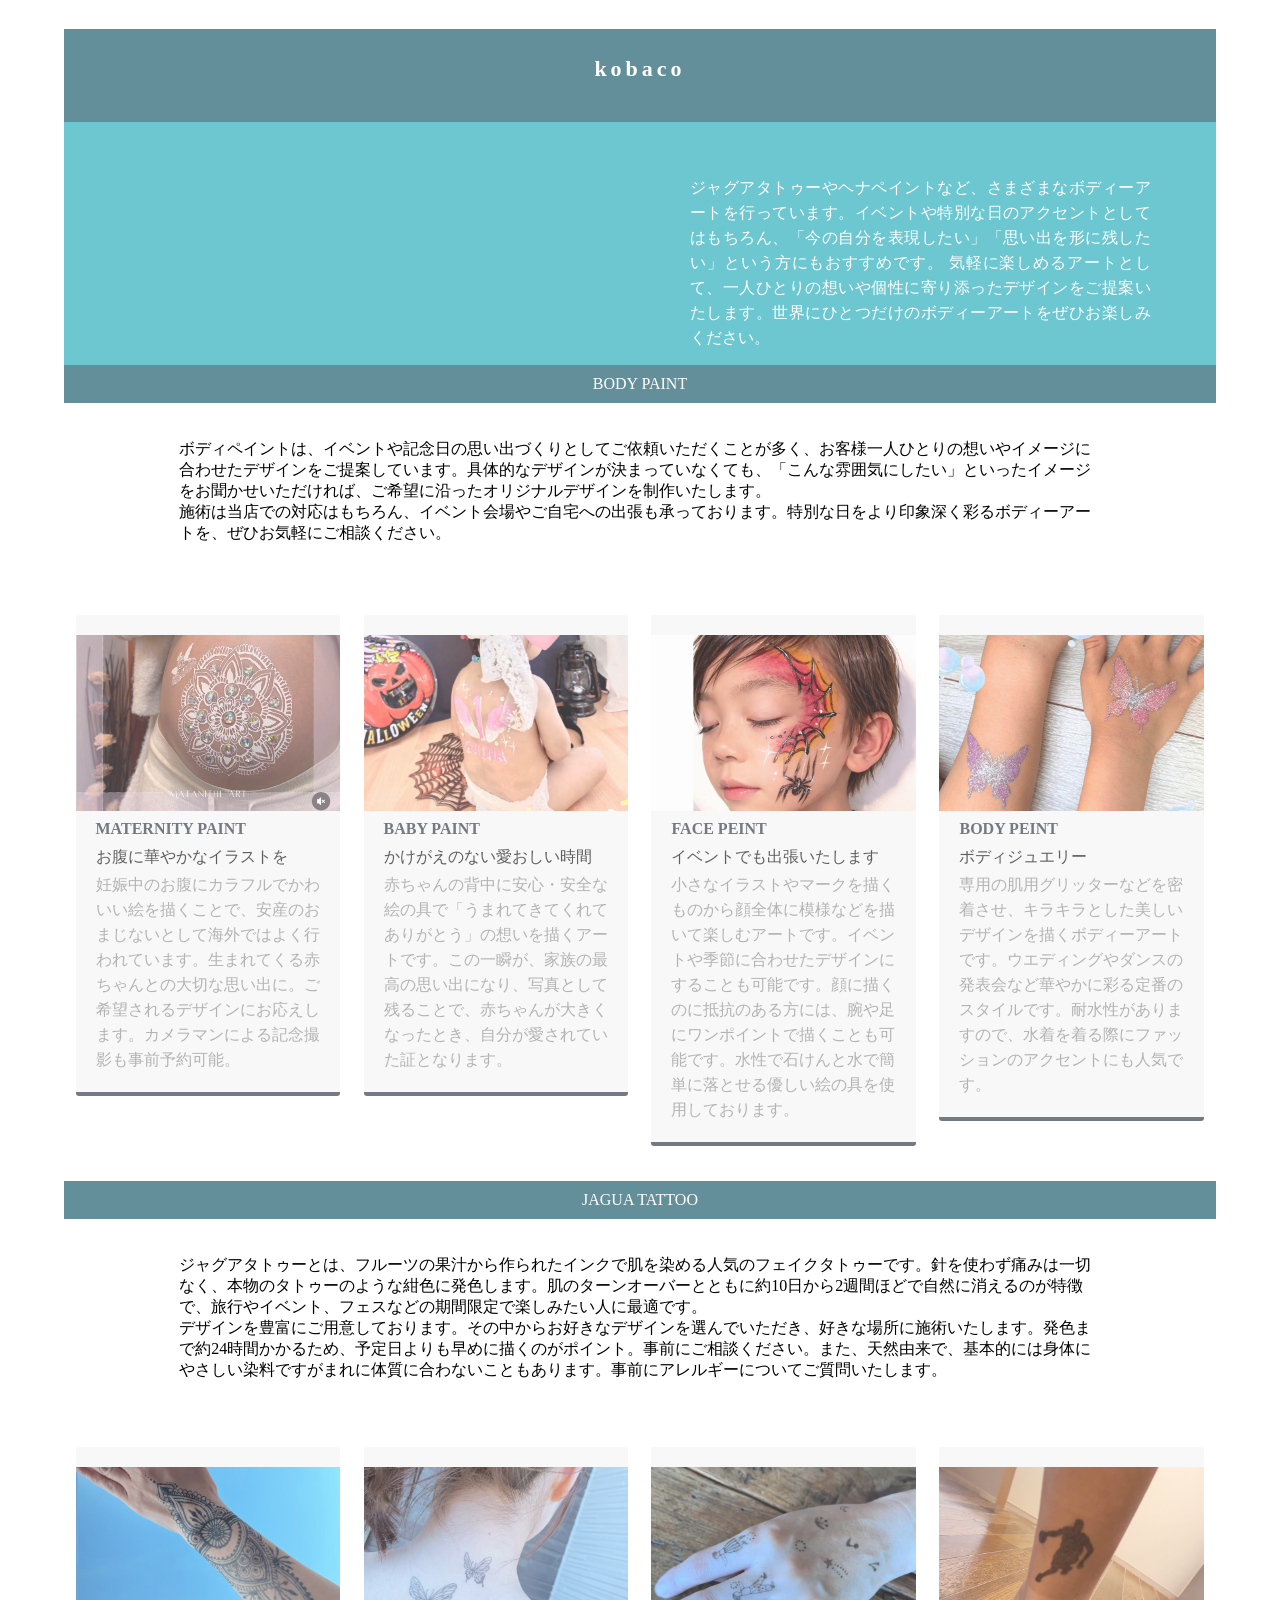
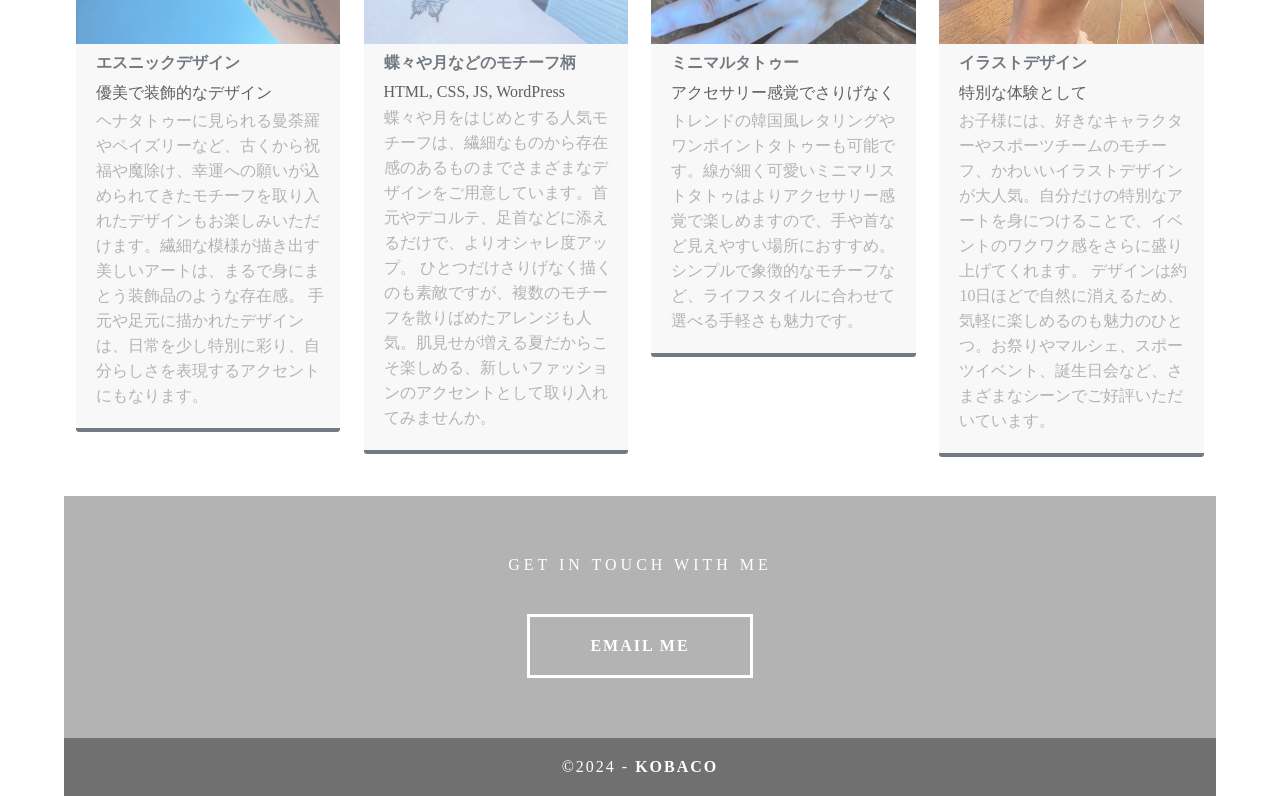
==== body_art.html @ 90313643 "Create body_art.html" ====
<!doctype html>
<html>
<head>
<meta charset="utf-8">
<meta http-equiv="X-UA-Compatible" content="IE=edge">
<meta name="viewport" content="width=device-width, initial-scale=1">
<title>kobaco body paint</title>
<link href="css/simpleGridTemplate.css" rel="stylesheet" type="text/css">
</head>
<body>
<!-- Main Container -->
<div class="container"> 
  <!-- Header -->
  <header class="header">
    <h4 class="logo">kobaco</h4>
  </header>
  <!-- Hero Section -->
  <section class="intro">
    <div class="column">
      <h3></h3>
      <img src="images/profile.png" alt="" class="profile"> </div>
    <div class="column">
      <p>ジャグアタトゥーやヘナペイントなど、さまざまなボディーアートを行っています。イベントや特別な日のアクセントとしてはもちろん、「今の自分を表現したい」「思い出を形に残したい」という方にもおすすめです。

気軽に楽しめるアートとして、一人ひとりの想いや個性に寄り添ったデザインをご提案いたします。世界にひとつだけのボディーアートをぜひお楽しみください。</p>
    </div>
  </section><br>
  <!-- Stats Gallery Section -->
  <div class="gallery">
	  <div class="title_01">BODY PAINT</div>
	  <div class="txt1">
	  <p>ボディペイントは、イベントや記念日の思い出づくりとしてご依頼いただくことが多く、お客様一人ひとりの想いやイメージに合わせたデザインをご提案しています。具体的なデザインが決まっていなくても、「こんな雰囲気にしたい」といったイメージをお聞かせいただければ、ご希望に沿ったオリジナルデザインを制作いたします。<br>

施術は当店での対応はもちろん、イベント会場やご自宅への出張も承っております。特別な日をより印象深く彩るボディーアートを、ぜひお気軽にご相談ください。</p></div>
    <div class="thumbnail"> <a href="#"><img src="img/paint_01.jpg" alt="" width="2000" class="cards"/></a>
      <h4>MATERNITY PAINT</h4>
      <p class="tag">お腹に華やかなイラストを</p>
      <p class="text_column">妊娠中のお腹にカラフルでかわいい絵を描くことで、安産のおまじないとして海外ではよく行われています。生まれてくる赤ちゃんとの大切な思い出に。ご希望されるデザインにお応えします。カメラマンによる記念撮影も事前予約可能。</p>
    </div>
    <div class="thumbnail"> <a href="#"><img src="img/paint_02.jpg" alt="" width="2000" class="cards"/></a>
      <h4>BABY PAINT</h4>
      <p class="tag">かけがえのない愛おしい時間</p>
      <p class="text_column">赤ちゃんの背中に安心・安全な絵の具で「うまれてきてくれてありがとう」の想いを描くアートです。この一瞬が、家族の最高の思い出になり、写真として残ることで、赤ちゃんが大きくなったとき、自分が愛されていた証となります。 </p>
    </div>
    <div class="thumbnail"> <a href="#"><img src="img/paint_03.jpg" alt="" width="2000" class="cards"/></a>
      <h4>FACE PEINT</h4>
      <p class="tag">イベントでも出張いたします</p>
      <p class="text_column">小さなイラストやマークを描くものから顔全体に模様などを描いて楽しむアートです。イベントや季節に合わせたデザインにすることも可能です。顔に描くのに抵抗のある方には、腕や足にワンポイントで描くことも可能です。水性で石けんと水で簡単に落とせる優しい絵の具を使用しております。</p>
    </div>
    <div class="thumbnail"> <a href="#"><img src="img/paint_04.jpg" alt="" width="2000" class="cards"/></a>
      <h4>BODY PEINT</h4>
      <p class="tag">ボディジュエリー</p>
      <p class="text_column">専用の肌用グリッターなどを密着させ、キラキラとした美しいデザインを描くボディーアートです。ウエディングやダンスの発表会など華やかに彩る定番のスタイルです。耐水性がありますので、水着を着る際にファッションのアクセントにも人気です。</p>
    </div>
  </div>
	<div class="title_01">JAGUA TATTOO</div>
	<div class="txt1">
	<p>ジャグアタトゥーとは、フルーツの果汁から作られたインクで肌を染める人気のフェイクタトゥーです。針を使わず痛みは一切なく、本物のタトゥーのような紺色に発色します。肌のターンオーバーとともに約10日から2週間ほどで自然に消えるのが特徴で、旅行やイベント、フェスなどの期間限定で楽しみたい人に最適です。<br>
		デザインを豊富にご用意しております。その中からお好きなデザインを選んでいただき、好きな場所に施術いたします。発色まで約24時間かかるため、予定日よりも早めに描くのがポイント。事前にご相談ください。また、天然由来で、基本的には身体にやさしい染料ですがまれに体質に合わないこともあります。事前にアレルギーについてご質問いたします。</p>
	</div>
  <div class="gallery">
    <div class="thumbnail"> <a href="#"><img src="img/paint_05.jpg" alt="" width="2000" class="cards"/></a>
      <h4>エスニックデザイン</h4>
      <p class="tag">優美で装飾的なデザイン</p>
      <p class="text_column">ヘナタトゥーに見られる曼荼羅やペイズリーなど、古くから祝福や魔除け、幸運への願いが込められてきたモチーフを取り入れたデザインもお楽しみいただけます。繊細な模様が描き出す美しいアートは、まるで身にまとう装飾品のような存在感。

手元や足元に描かれたデザインは、日常を少し特別に彩り、自分らしさを表現するアクセントにもなります。</p>
    </div>
    <div class="thumbnail"> <a href="#"><img src="img/paint_06.jpg" alt="" width="2000" class="cards"/></a>
      <h4>蝶々や月などのモチーフ柄</h4>
      <p class="tag">HTML, CSS, JS, WordPress</p>
      <p class="text_column">蝶々や月をはじめとする人気モチーフは、繊細なものから存在感のあるものまでさまざまなデザインをご用意しています。首元やデコルテ、足首などに添えるだけで、よりオシャレ度アップ。

ひとつだけさりげなく描くのも素敵ですが、複数のモチーフを散りばめたアレンジも人気。肌見せが増える夏だからこそ楽しめる、新しいファッションのアクセントとして取り入れてみませんか。</p>
    </div>
    <div class="thumbnail"> <a href="#"><img src="img/paint_07.jpg" alt="" width="2000" class="cards"/></a>
      <h4>ミニマルタトゥー</h4>
      <p class="tag">アクセサリー感覚でさりげなく</p>
      <p class="text_column">トレンドの韓国風レタリングやワンポイントタトゥーも可能です。線が細く可愛いミニマリストタトゥはよりアクセサリー感覚で楽しめますので、手や首など見えやすい場所におすすめ。シンプルで象徴的なモチーフなど、ライフスタイルに合わせて選べる手軽さも魅力です。</p>
    </div>
    <div class="thumbnail"> <a href="#"><img src="img/paint_08.jpg" alt="" width="2000" class="cards"/></a>
      <h4>イラストデザイン</h4>
      <p class="tag">特別な体験として</p>
      <p class="text_column">お子様には、好きなキャラクターやスポーツチームのモチーフ、かわいいイラストデザインが大人気。自分だけの特別なアートを身につけることで、イベントのワクワク感をさらに盛り上げてくれます。

デザインは約10日ほどで自然に消えるため、気軽に楽しめるのも魅力のひとつ。お祭りやマルシェ、スポーツイベント、誕生日会など、さまざまなシーンでご好評いただいています。</p>
    </div>
  </div>
  <!-- Footer Section -->
  <footer id="contact">
    <p class="hero_header">GET IN TOUCH WITH ME</p>
    <div class="button">EMAIL ME </div>
  </footer>
  <!-- Copyrights Section -->
  <div class="copyright">&copy;2024 - <strong>kobaco</strong></div>
</div>
<!-- Main Container Ends -->
</body>
</html>
---- css/simpleGridTemplate.css ----
@charset "UTF-8";
/* Body */
body {
	font-family: Cambria, "Hoefler Text", "Liberation Serif", Times, "Times New Roman", serif;
	background-color: #FFFFFF;
	margin: 0;
}
/* Container */
.container {
	width: 90%;
	margin-left: auto;
	margin-right: auto;
	background-color: #FFFFFF;
}
/* Header */
header {
	width: 100%;
	height: 8%;
	background-color: #638F9A;
	border-bottom: 1px solid #638F9A;
}
.logo {
	color: #fff;
	font-weight: bold;
	margin-left: auto;
	letter-spacing: 4px;
	margin-right: auto;
	text-align: center;
	padding-top: 18px;
	line-height: 2em;
	font-size: 22px;
}
.hero_header {
	color: #FFFFFF;
	text-align: center;
	margin: 0;
	letter-spacing: 4px;
}
/* About Section */
.text_column {
	width: 90%;
	text-align: left;
	font-weight: lighter;
	line-height: 25px;
	float: left;
	padding-left: 20px;
	padding-right: 20px;
	color: #737A82;
}
.gallery {
	clear: both;
	display: inline-block;
	width: 100%;
	background-color: #FFFFFF;
	/* [disabled]min-width: 400px;
*/
	padding-bottom: 35px;
	padding-top: 0px;
	margin-top: -5px;
	margin-bottom: 0px;
}
.thumbnail {
	width: 23%;
	text-align: center;
	float: left;
	margin-top: 35px;
	background-color: #F8F8F8;
	padding-bottom: 20px;
	margin-left: 1%;
	margin-right: 1%;
	border-radius: 3px;
	padding-top: 20px;
	border-bottom: 4px solid #737A82;
}
.gallery .thumbnail h4 {
	margin-top: 5px;
	margin-bottom: 5px;
	color: #737A82;
	text-align: left;
	padding-left: 20px;
	padding-right: 20px;
}
.gallery .thumbnail p {
	margin: 0;
	color: #B3B3B3;
	text-align: left;
	padding-left: 20px;
}

.title_01 {
	background-color: #638F9A;
	padding: 10px;
	text-align: center;
	margin: 0 auto;
	marin-top:20px;
	font-size: 16px;
	color: #fff;
	font-family: "Arial Black", Gadget, "sans-serif";
}
/* More info */
.intro {
	background-color: #ffffff;
}
.column {
	width: 50%;
	text-align: center;
	padding-top: 30px;
	float: left;
}
.intro .column h3 {
	color: #FFFFFF;
	text-align: center;
}
.intro .column p {
	color: #FFFFFF;
}
.cards {
	width: 100%;
	height: auto;
	max-width: 400px;
	max-height: 200px;
	opacity: 0.8;
}
.txt1 {
	width: 80%;
	margin: 0 auto;
	padding: 20px 50px;
}
.intro .column p {
	padding-left: 30px;
	padding-right: 30px;
	text-align: justify;
	line-height: 25px;
	font-weight: lighter;
	margin-left: 20px;
	margin-right: 20px;
	width: 80%;
	margin-top: 4%;
}
.button {
	width: 200px;
	margin-top: 40px;
	margin-right: auto;
	margin-bottom: auto;
	margin-left: auto;
	padding-top: 20px;
	padding-right: 10px;
	padding-bottom: 20px;
	padding-left: 10px;
	text-align: center;
	vertical-align: middle;
	border-radius: 0px;
	text-transform: uppercase;
	font-weight: bold;
	letter-spacing: 2px;
	border: 3px solid #FFFFFF;
	color: #FFFFFF;
	transition: all 0.3s linear;
}
.button:hover {
	background-color: #6DC7D0;
	color: #FFFFFF;
	cursor: pointer;
}
.copyright {
	text-align: center;
	padding-top: 20px;
	padding-bottom: 20px;
	background-color: #717070;
	color: #FFFFFF;
	text-transform: uppercase;
	font-weight: lighter;
	letter-spacing: 2px;
	border-top-width: 2px;
}
footer {
	background-color: #B3B3B3;
	padding-top: 60px;
	padding-bottom: 60PX;
}
.intro {
	display: inline-block;
	background-color: #6DC7D0;
}
.profile {
	width: 50%;
}
.gallery .thumbnail .tag {
	color: #5D5E5D;
	padding-bottom: 4px;
	padding-top: 4px;
	text-align: left;
	padding-left: 20px;
	padding-right: 20px;
}

/* Mobile */
@media (max-width: 320px) {
.logo {
	width: 100%;
	text-align: center;
	margin-top: 13px;
	margin-right: 0px;
	margin-bottom: 0px;
	margin-left: 0px;
}
.text_column {
	width: 100%;
	text-align: justify;
	padding: 0;
}
.intro .column p {
	width: 80%;
	margin-left: 0px;
}
.text_column {
	padding-left: 20px;
}
.thumbnail {
	width: 100%;
}
.column {
	width: 100%;
	margin-top: 0px;
}
.hero_header {
	padding-left: 10px;
	padding-right: 10px;
	line-height: 22px;
	text-align: center;
}
}

/* Small Tablets */
@media (min-width: 321px)and (max-width: 767px) {
.logo {
	width: 100%;
	text-align: center;
	margin-top: 13px;
	margin-right: 0px;
	margin-bottom: 0px;
	margin-left: 0px;
}
.text_column {
	width: 100%;
	text-align: left;
	padding: 0;
}
.thumbnail {
	width: 100%;
}
.column {
	width: 100%;
	margin-top: 0px;
}
.thumbnail {
	width: 100%;
}
.text_column {
	padding-left: 20px;
	padding-right: 20px;
	width: 90%;
}
.column {
	width: 100%;
	margin-left: 0px;
	margin-right: 0px;
}
.profile {
	width: 100%;
}
.intro .column p {
	width: 90%;
	text-align: center;
	padding-left: 0px;
}
}

/* Small Desktops */
@media (min-width: 768px) and (max-width: 1096px) {
.text_column {
	width: 100%;
}
.thumbnail {
	width: 48%;
}
.text_column {
	width: 90%;
	margin: 0;
	padding: 20px;
}
.intro .column p {
	width: 80%;
}
}
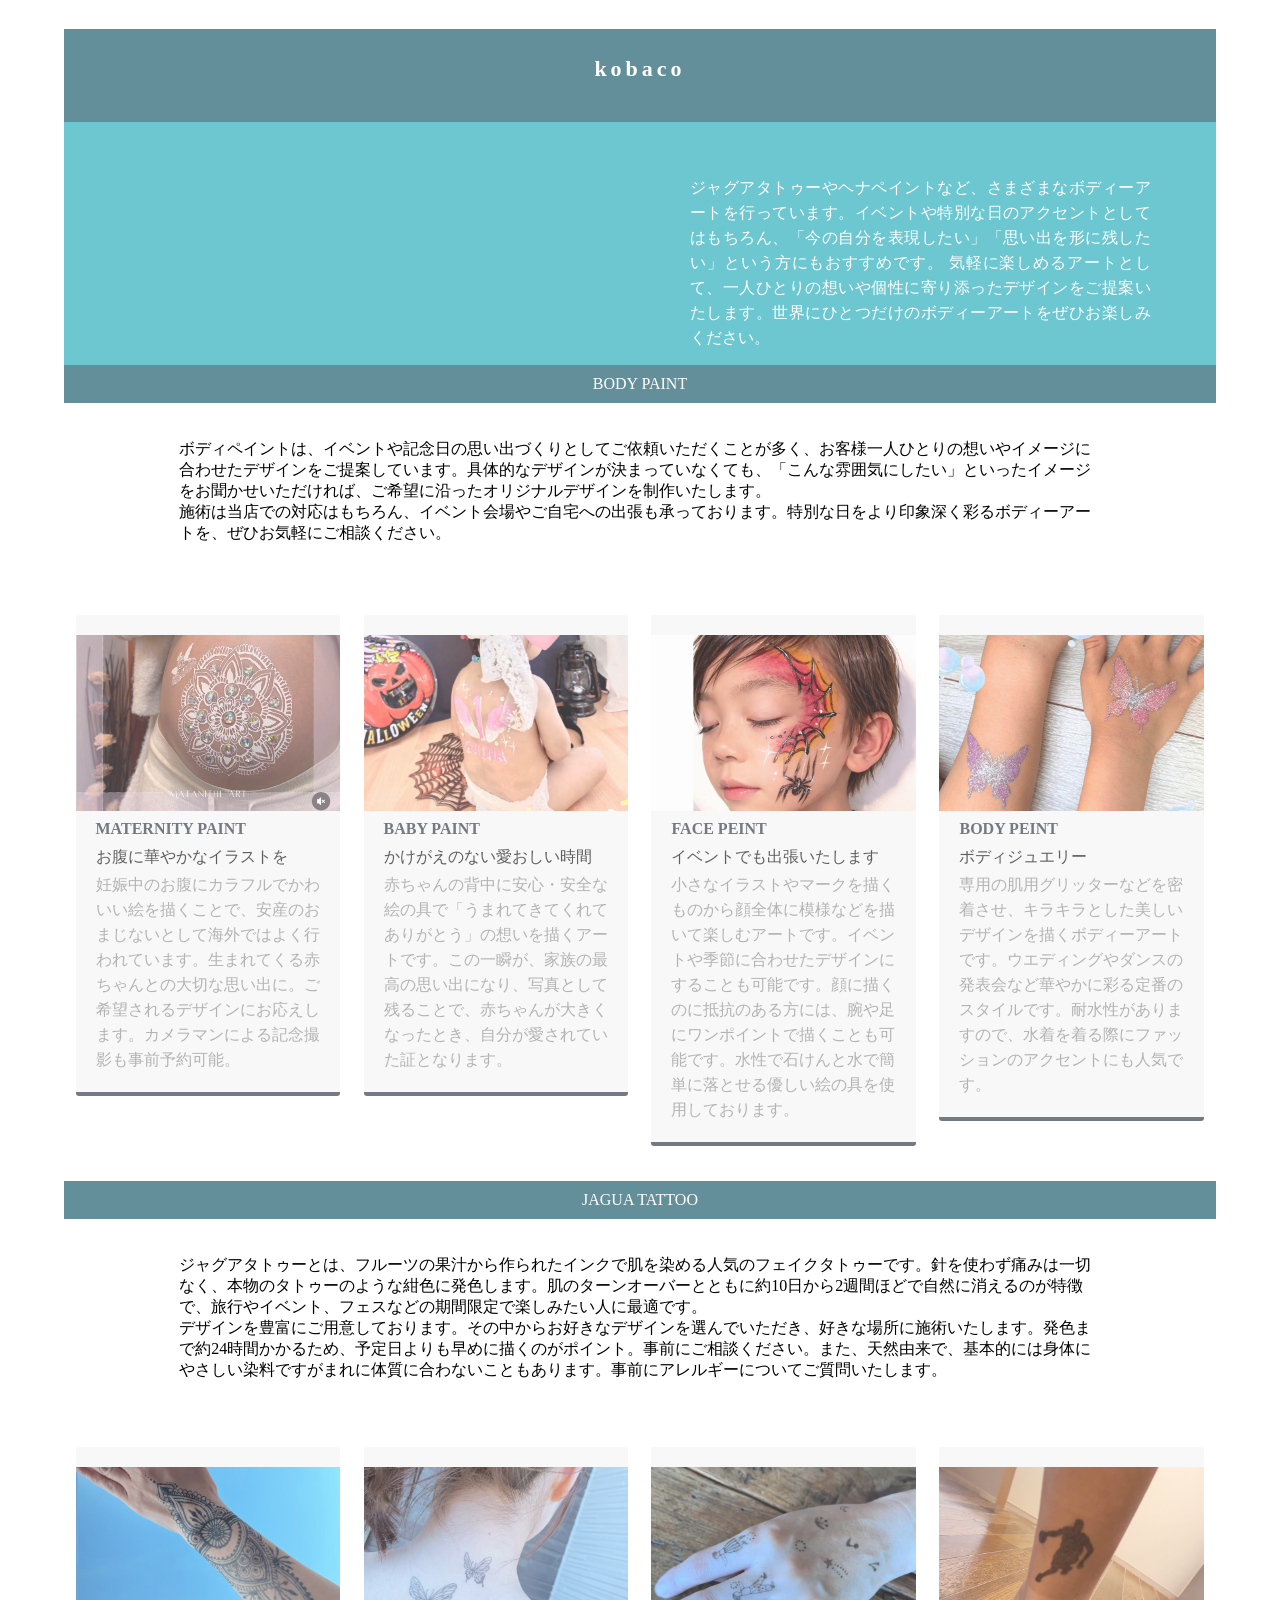
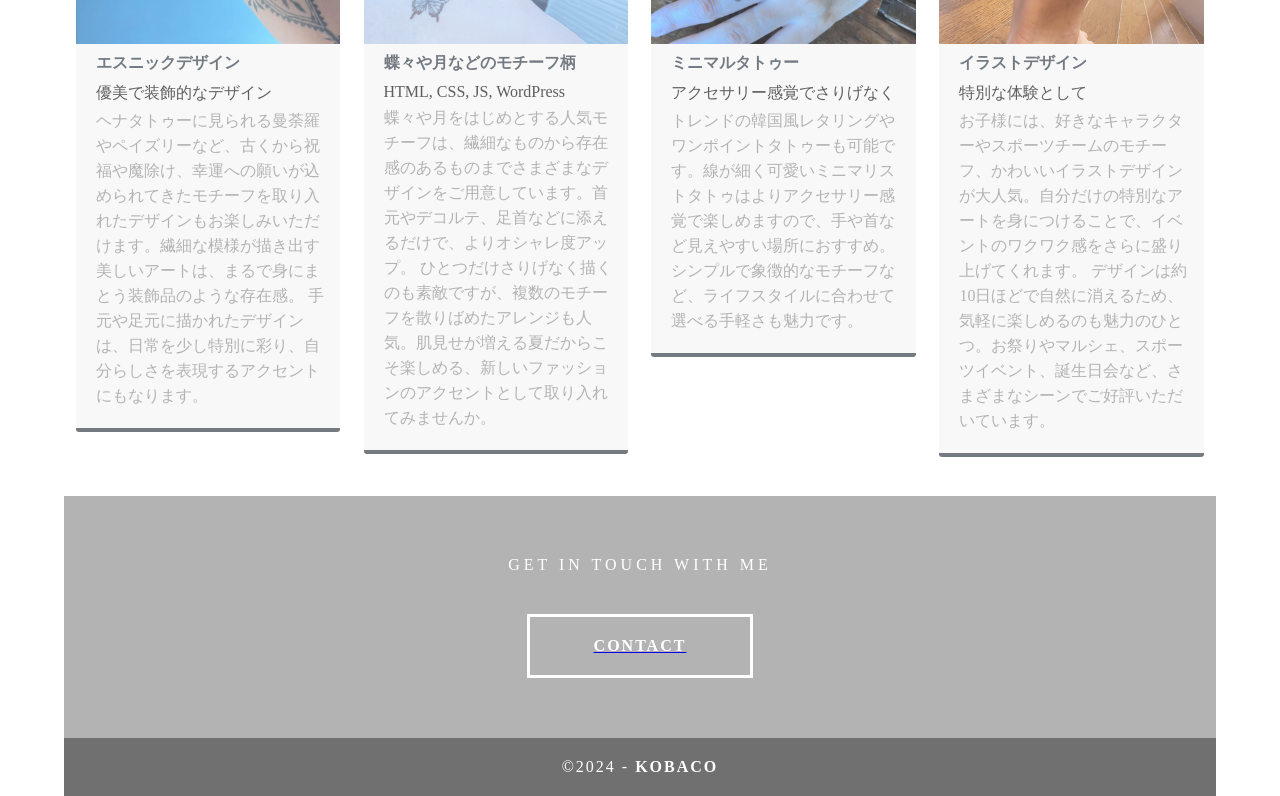
==== commit eb80019d: "Update body_art.html" ====
--- a/body_art.html
+++ b/body_art.html
@@ -89,7 +89,7 @@
   <!-- Footer Section -->
   <footer id="contact">
     <p class="hero_header">GET IN TOUCH WITH ME</p>
-    <div class="button">EMAIL ME </div>
+    <a href="https://www.instagram.com/i.m_kobaco?stkn=NjM4YTJ4eTFqb2I4"><div class="button">contact </div></a>
   </footer>
   <!-- Copyrights Section -->
   <div class="copyright">&copy;2024 - <strong>kobaco</strong></div>
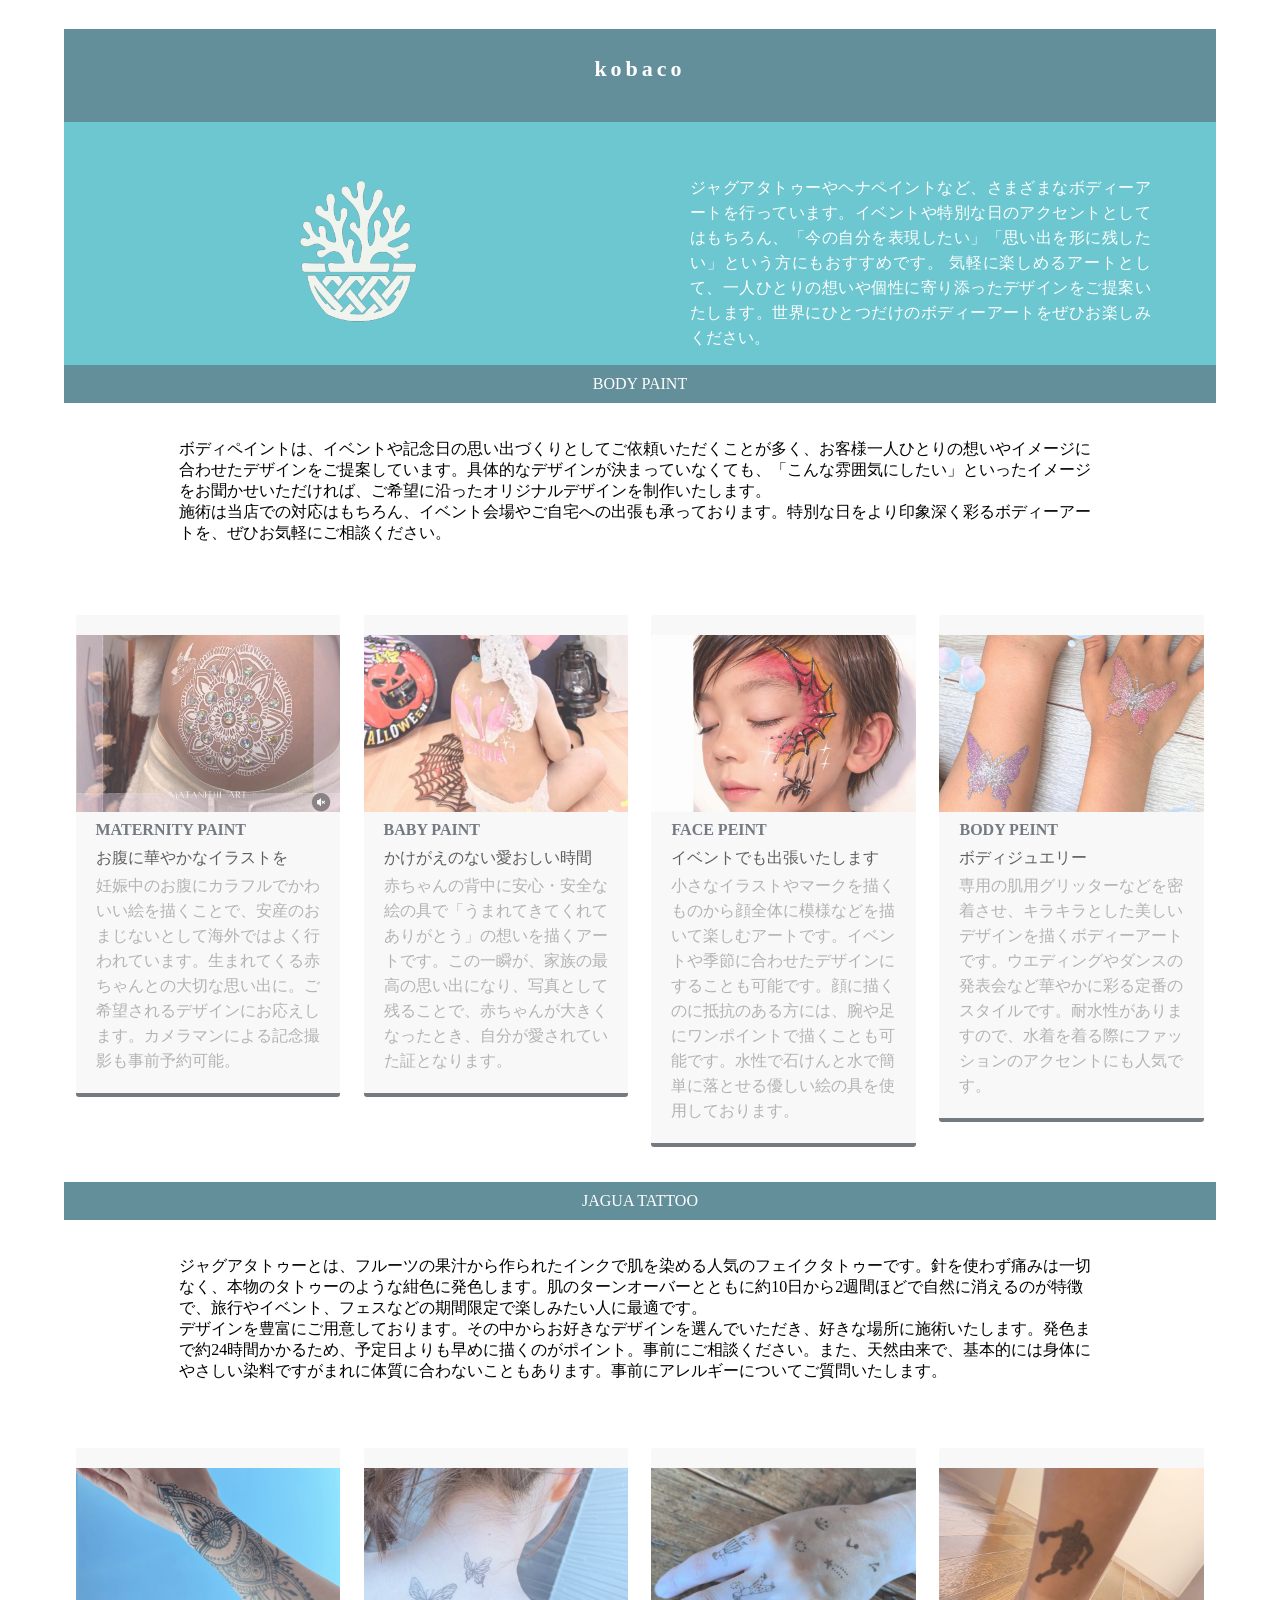
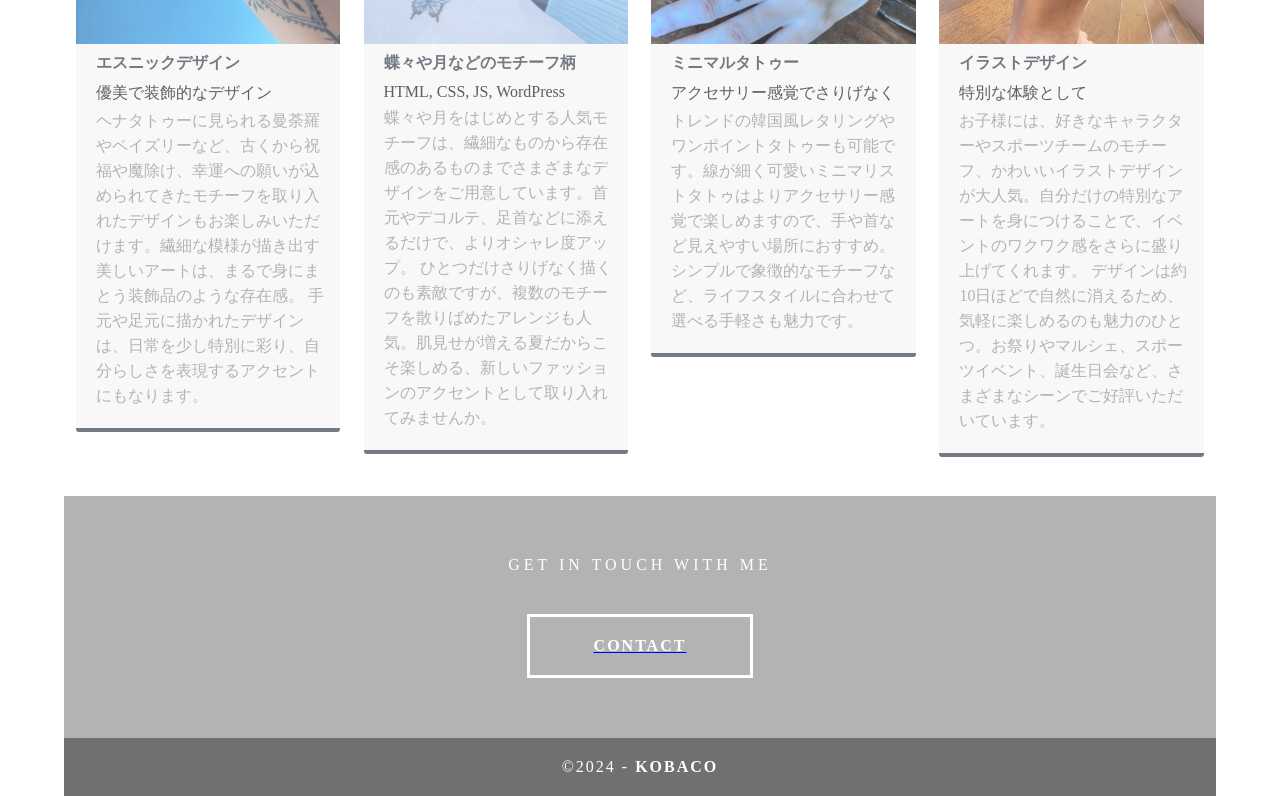
==== commit f780635a: "Update body_art.html" ====
--- a/body_art.html
+++ b/body_art.html
@@ -18,7 +18,7 @@
   <section class="intro">
     <div class="column">
       <h3></h3>
-      <img src="images/profile.png" alt="" class="profile"> </div>
+      <img src="img/profile.png" alt="" class="profile"> </div>
     <div class="column">
       <p>ジャグアタトゥーやヘナペイントなど、さまざまなボディーアートを行っています。イベントや特別な日のアクセントとしてはもちろん、「今の自分を表現したい」「思い出を形に残したい」という方にもおすすめです。
 
